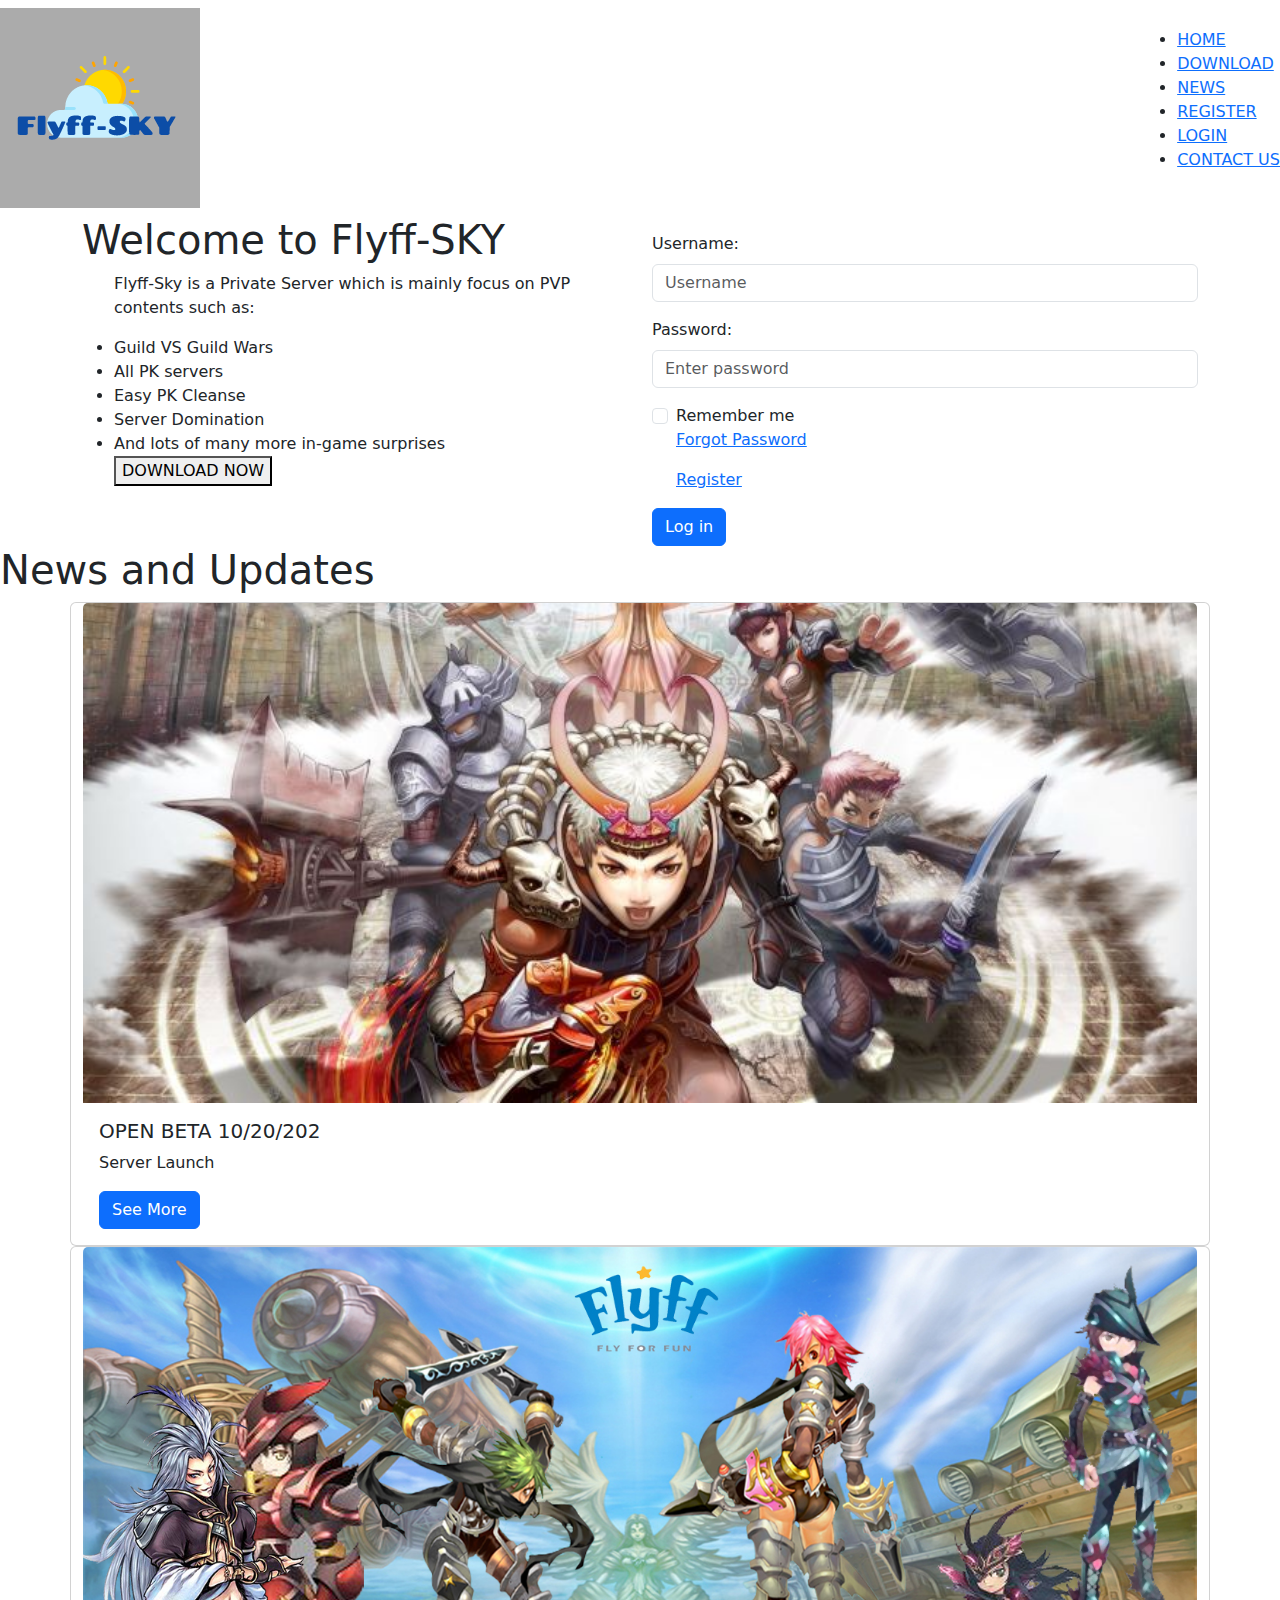
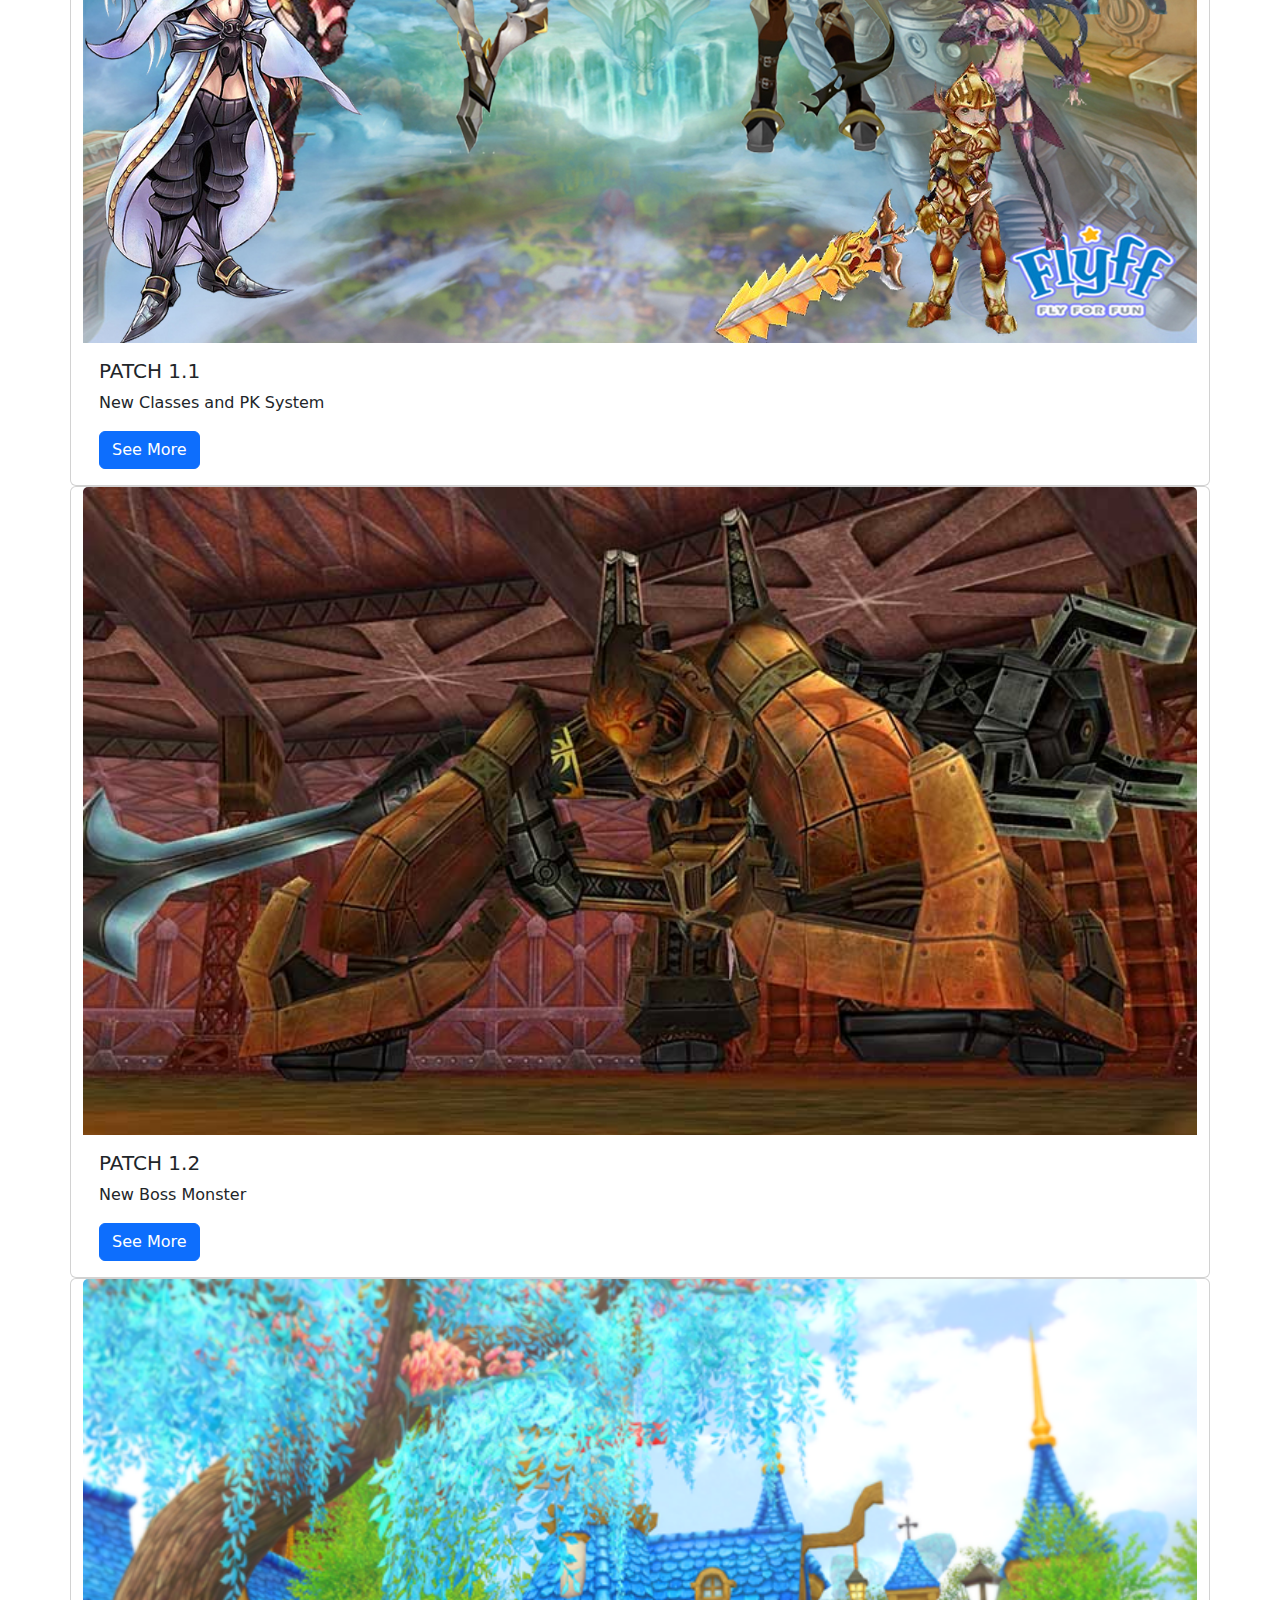
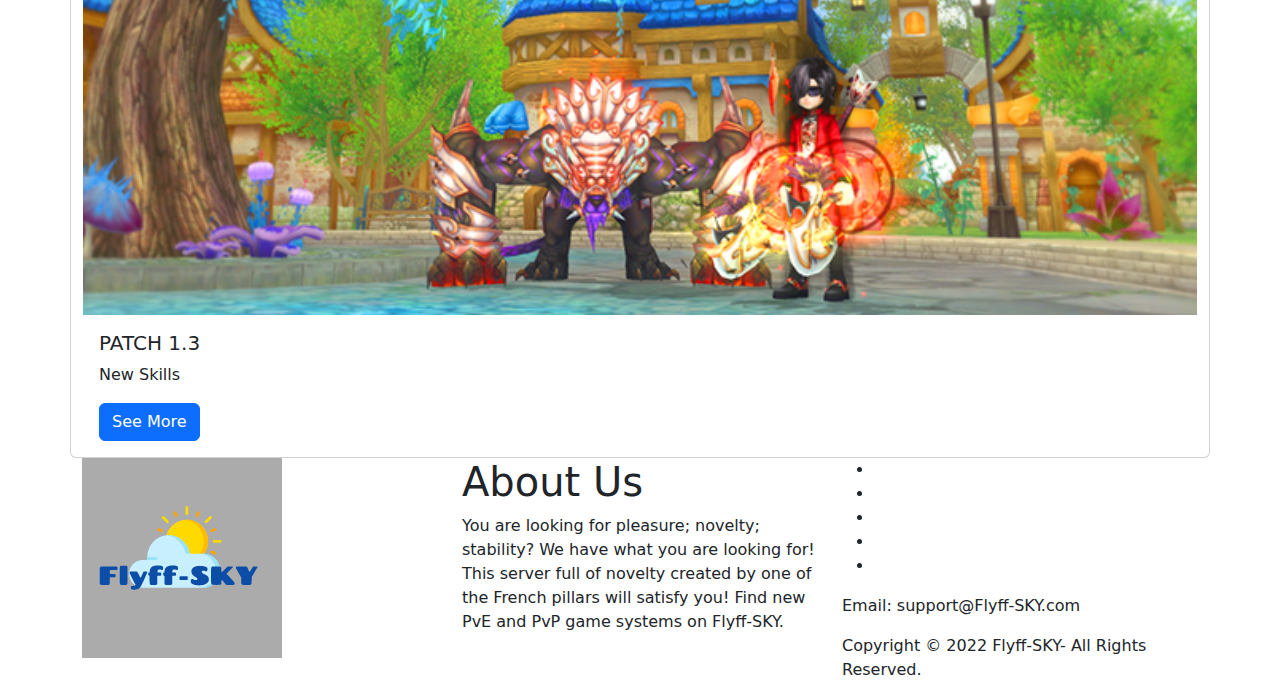
==== index.html @ b71043e6 "index.html" ====
<!DOCTYPE html>
<html lang="en">
<head>
    <meta charset="UTF-8">
    <meta http-equiv="X-UA-Compatible" content="IE=edge">
    <meta name="viewport" content="width=device-width, initial-scale=1.0">
    <link rel="preconnect" href="https://fonts.googleapis.com">
    <link rel="preconnect" href="https://fonts.gstatic.com" crossorigin>
    <link href="https://fonts.googleapis.com/css2?family=Unbounded&display=swap" rel="stylesheet">
      <link href="https://cdn.jsdelivr.net/npm/bootstrap@5.2.3/dist/css/bootstrap.min.css" rel="stylesheet">
      <script src="https://cdn.jsdelivr.net/npm/bootstrap@5.2.3/dist/js/bootstrap.bundle.min.js"></script>
      <link rel="stylesheet" href="https://cdnjs.cloudflare.com/ajax/libs/font-awesome/6.2.1/css/all.min.css" integrity="sha512-MV7K8+y+gLIBoVD59lQIYicR65iaqukzvf/nwasF0nqhPay5w/9lJmVM2hMDcnK1OnMGCdVK+iQrJ7lzPJQd1w==" crossorigin="anonymous" referrerpolicy="no-referrer" />
      <script src="script.js" defer></script>
      
    <link rel="stylesheet" href="new23232.css">
    <title>Flyff-SKY</title>
</head>
<body>
 <nav class="navbar">
 <div class="brand-title"><img src="img/FlyffSKY_logo.png"></div>
<a href="#" class="toggle-button">
<span class="bar"></span>    
<span class="bar"></span>
<span class="bar"></span>
</a>
<div class="navbar-links">
<ul> 
<li> <a href="index.html"> HOME</a></li> 
<li> <a href="flyffdownload.html" target="_blank"> DOWNLOAD</a></li> 
<li> <a href="#"> NEWS</a></li> 
<li> <a href="flyffregister.html" target="_blank"> REGISTER</a></li> 
<li> <a href="flyfflogin.html" target="_blank"> LOGIN</a></li> 
<li> <a href="#"> CONTACT US</a></li> 

</ul>
</nav>
</div>

 </nav>
 <div class="container">
    <div class="row">
        <div class="col-lg-6">
    
    <div class="container_welcome">
    
        <h1 class="header_text">Welcome to Flyff-SKY</h1>
       
       <div class="game_features">
        <ul>
            <p> Flyff-Sky is a Private Server which is mainly focus on PVP contents such as: <p>
            <li> Guild VS Guild  Wars</li>
            <li> All PK servers</li>
            <li> Easy PK Cleanse</li>    
            <li> Server Domination</li>
            <li> And lots of many more in-game surprises</li>
            <a href="flyffdownload.html"target="_blank"> <button class="download"> DOWNLOAD NOW</button></a>
        </ul>
    </div>
        </div>
    </div>
    <div class="col-lg-6">
    <div class="container_login">
        
            <div class="mb-3 mt-3">
              <label for="username" class="form-label">Username:</label>
              <input type="username" class="form-control" id="Username" placeholder="Username" name="Uname">
            </div>
            <div class="mb-3">
              <label for="pwd" class="form-label">Password:</label>
              <input type="password"  class="form-control" id="pwd" placeholder="Enter password" name="pswd">
            </div>
            <div class="form-check mb-3">
              <label class="form-check-label">
                <input class="form-check-input" type="checkbox" name="remember"> Remember me
              </label>
              <div class="form2 mb-3">
    <p><a href="www.google.com">Forgot Password</a></p>
    <p><a href="www.google.com">Register</a></p>
              </div>
            </div>
            <button type="submit" class="btn btn-primary">Log in</button>
          
        </div>
        </div>
        </div> 
      </div>
      <H1 class="news-updates">News and Updates</H1>


      <div class="container">
        <div class="row">
          <div class="card column-lg-12">
            <img src="img/flyff0002.jpg" class="card-img-top" alt="port">
            <div class="card-body">
              <h5 class="card-title">OPEN BETA 10/20/202</h5>
              <p class="card-text"> Server Launch</p>
              <a href="#" class="btn btn-primary">See More</a>
            </div>
          </div>
          <div class="card col-md-12">
            <img src="img/flyff003.jpg" class="card-img-top" alt="educ">
            <div class="card-body">
              <h5 class="card-title">PATCH 1.1</h5>
              <p class="card-text"> New Classes and PK System</p>
              <a href="#" class="btn btn-primary">See More</a>
            </div>
          </div>
          <div class="card col-md-12">
            <img src="img/flyff0008.jpg" class="card-img-top" alt="expi">
            <div class="card-body">
              <h5 class="card-title">PATCH 1.2</h5>
              <p class="card-text">New Boss Monster</p>
              <a href="#" class="btn btn-primary">See More</a>
            </div>
          </div>
          <div class="card col-md-12">
            <img src="img/flyff0009.png" class="card-img-top" alt="skills">
            <div class="card-body">
            
              <h5 class="card-title">PATCH 1.3</h5>
              <p class="card-text">New Skills</p>
              <a href="#" class="btn btn-primary">See More</a>
            </div>
          </div>
        </div>
      </div>
      <div class="container">
<div class="row">
<div class="footer col-lg-4">
<img src="img/FlyffSKY_logo.png">
</div>

<div class="footer col-lg-4">
<h1> About Us</h1>
<p> You are looking for pleasure; novelty; stability? We have what you are looking for! This server full of novelty created by one of the French pillars will satisfy you! Find new PvE and PvP game systems on Flyff-SKY.</p>
    </div>

<div class="media col-lg-4">

<ul>
<li> <a href="#"><i class="fa-brands fa-discord"></i></a></li>
<li><a href="#"><i class="fa-brands fa-facebook"></i></a></li>
<li><a href="#"><i class="fa-brands fa-instagram"></i></a></li>
<li><a href="#"><i class="fa-brands fa-twitter"></i></a></li>
<li><a href="#"><i class="fa-brands fa-twitch"></i></a></li>
</ul>
<p> Email: support@Flyff-SKY.com</p>
<p> Copyright © 2022 Flyff-SKY- All Rights Reserved.</p>
</div>

</div>

</div>





      </div>
</body>
</html>
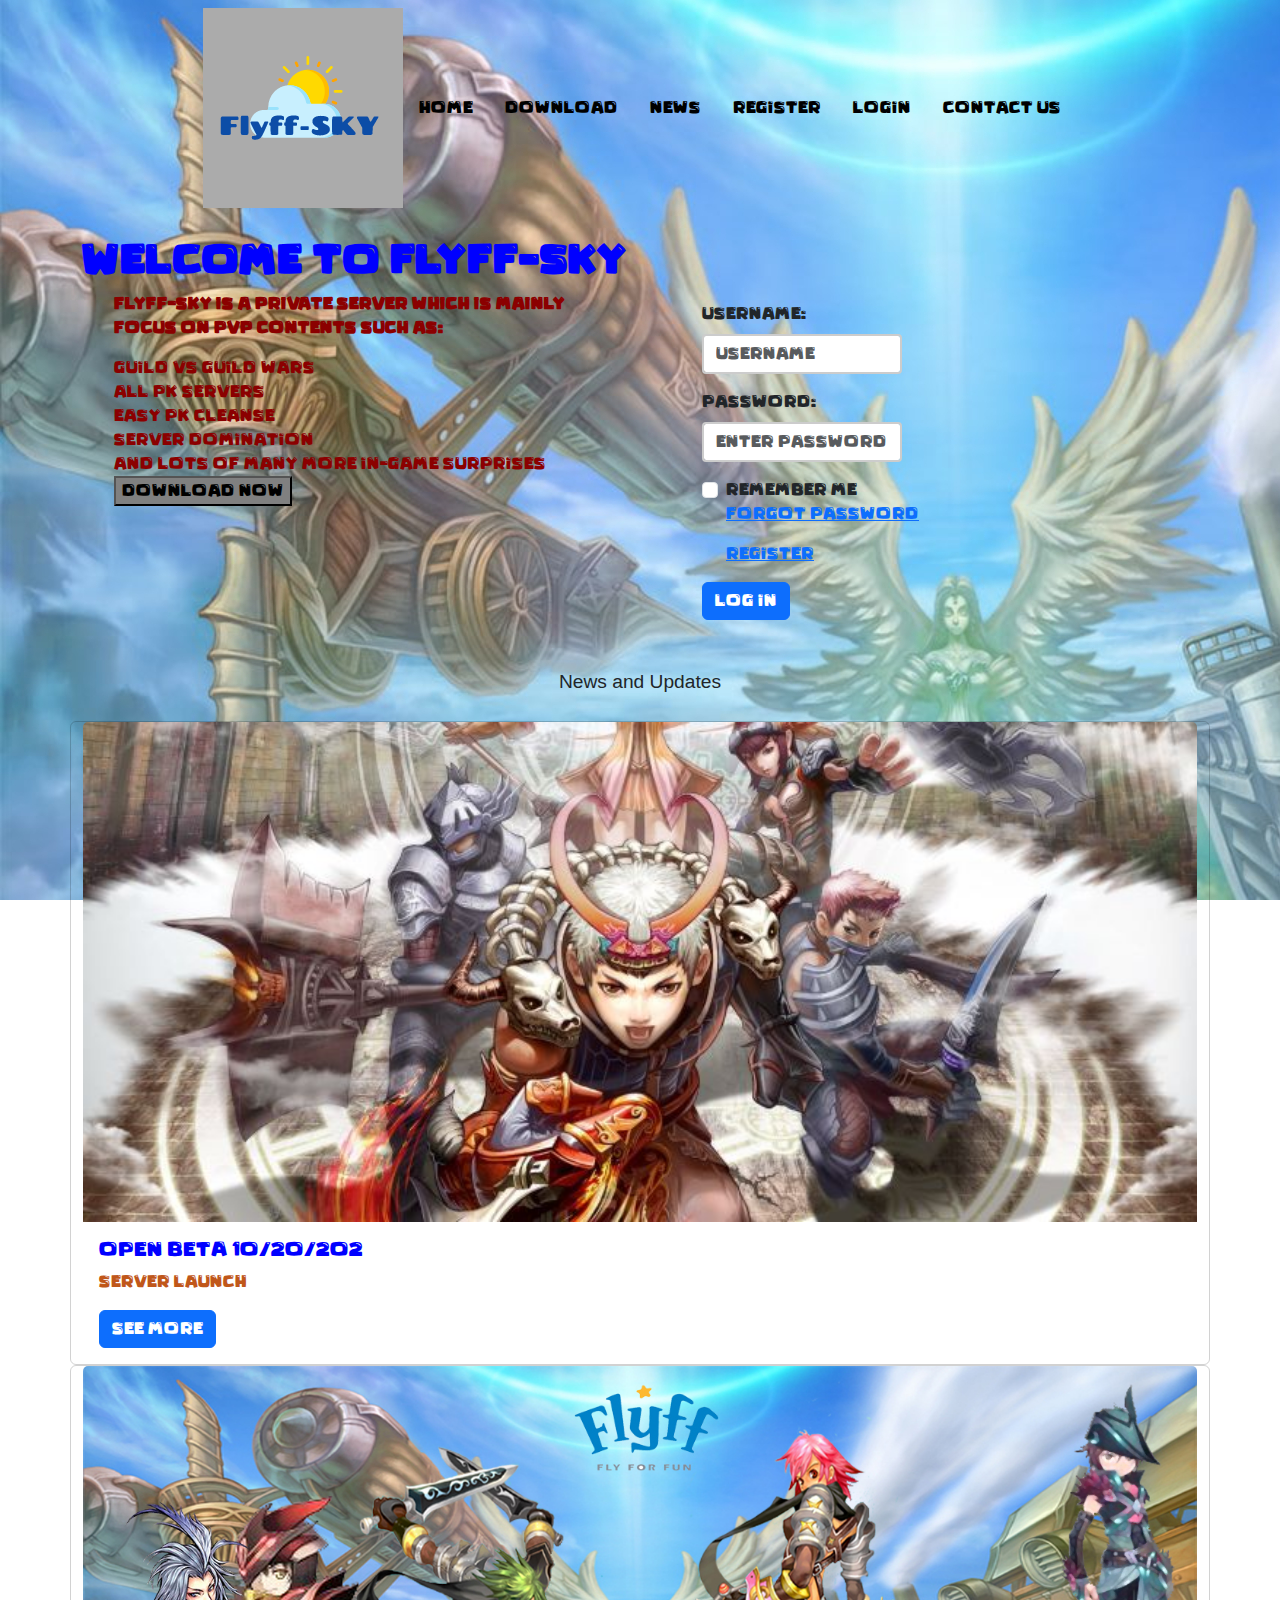
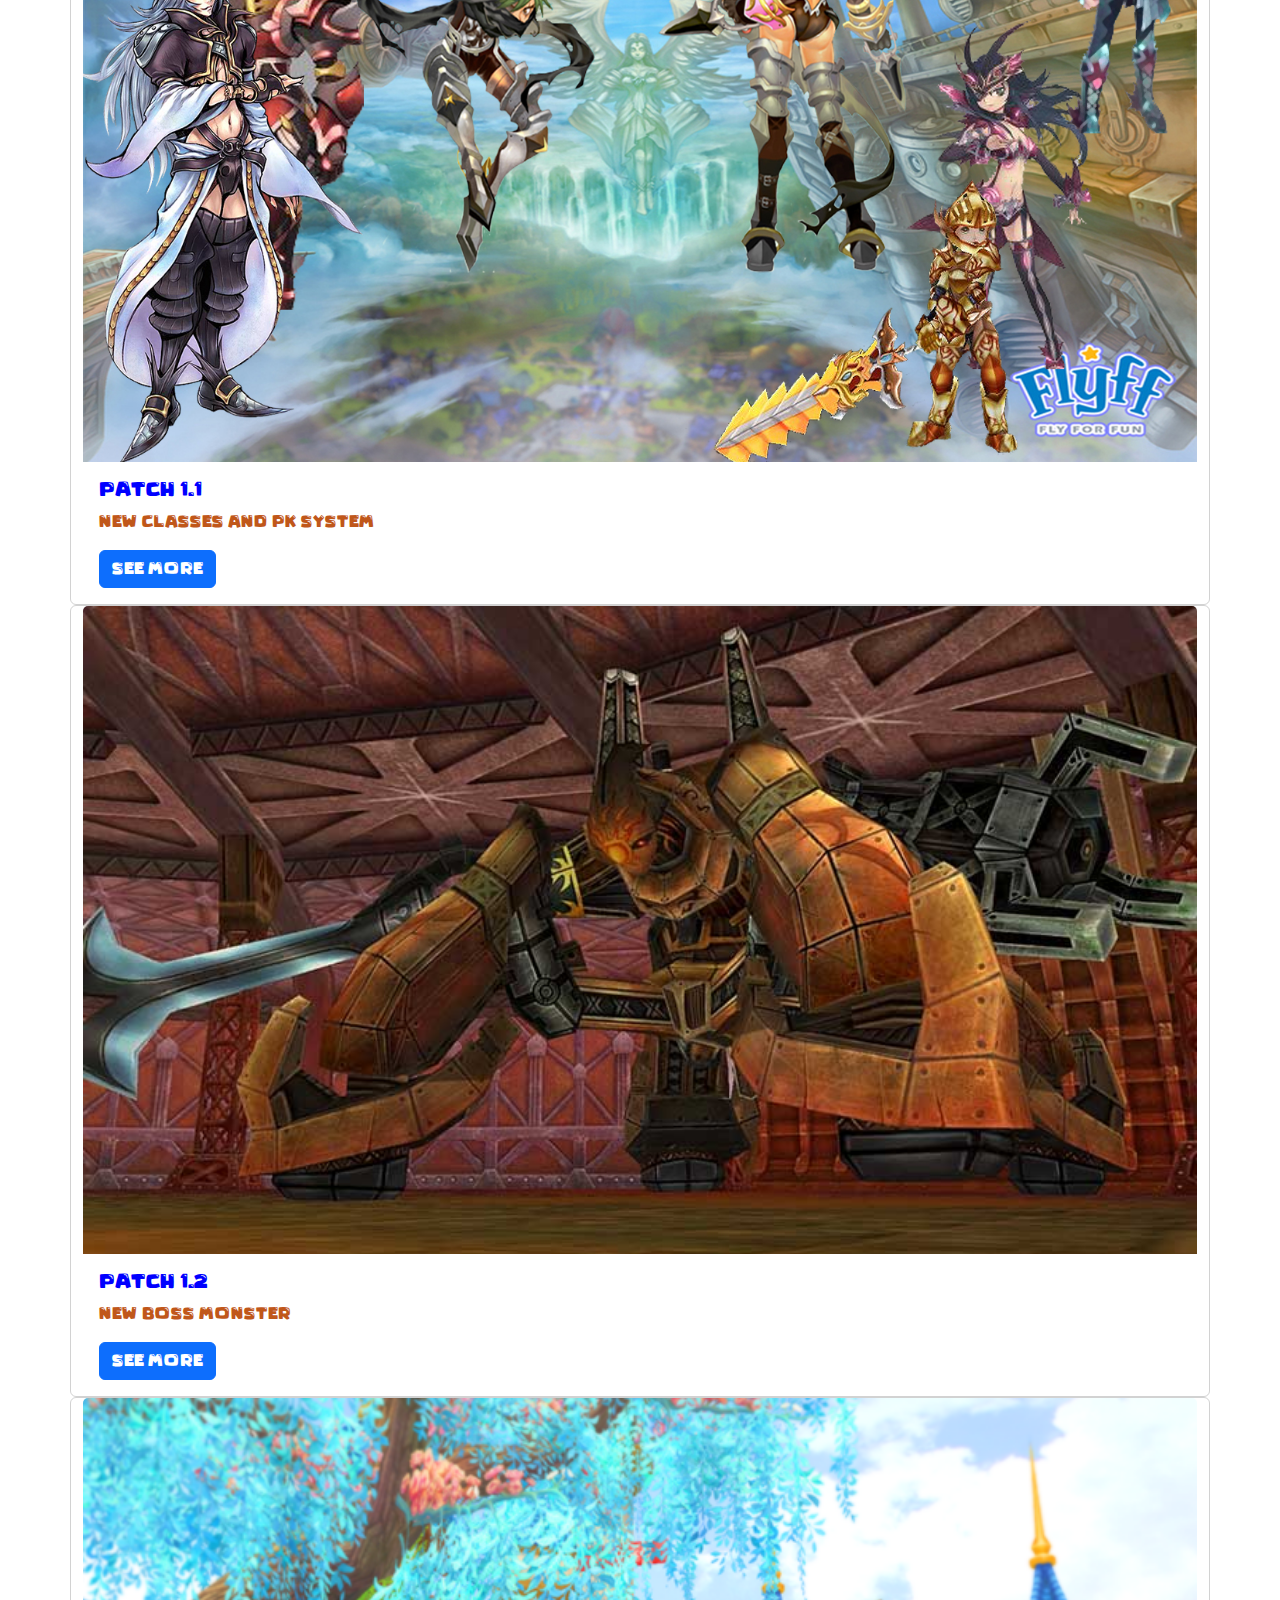
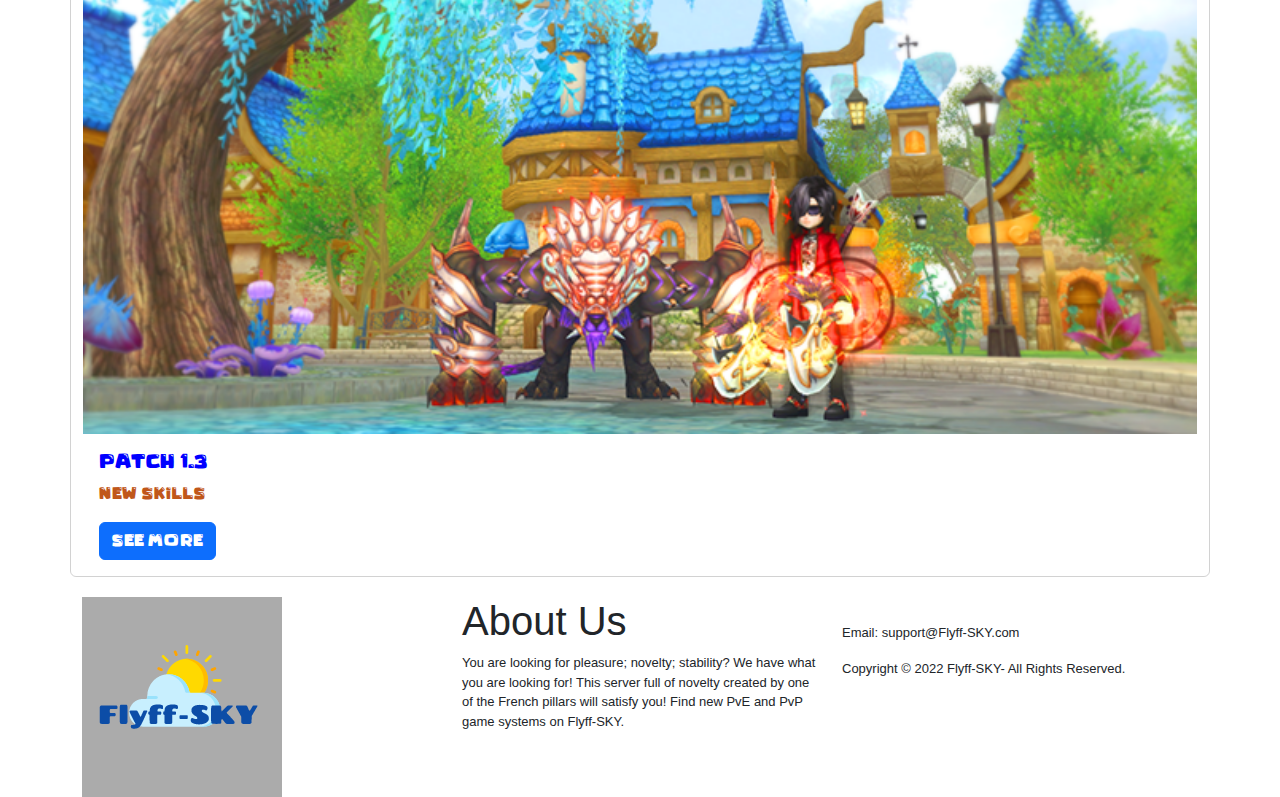
==== commit 46f956db: "adding contact us" ====
--- a/index.html
+++ b/index.html
@@ -30,7 +30,7 @@
 <li> <a href="#"> NEWS</a></li> 
 <li> <a href="flyffregister.html" target="_blank"> REGISTER</a></li> 
 <li> <a href="flyfflogin.html" target="_blank"> LOGIN</a></li> 
-<li> <a href="#"> CONTACT US</a></li> 
+<li> <a href="flyffcontactus.html"> CONTACT US</a></li> 
 
 </ul>
 </nav>
--- a/new23232.css
+++ b/new23232.css
@@ -0,0 +1,233 @@
+* {
+
+    box-sizing: border-box;
+}
+
+
+body{
+margin: 0;
+padding: 0;
+background-image: url(img/flyffbackground.jpg);
+background-attachment: fixed;
+}
+
+.navbar {
+display: flex;
+justify-content: center;
+align-items: center;
+background-color: transparent;
+color: rgb(1, 1, 116);
+font-family: Mega;
+}
+
+.brand-tittle 
+{ font-size: 1.5rem;
+margin: .5rem;
+padding: .5rem;
+}
+
+.navbar-links ul {
+
+margin:0;
+padding: 0;
+display: flex;
+}
+
+.navbar-links li {
+
+    list-style: none;
+}
+
+.navbar-links li a {
+
+text-decoration: none;
+color: black;
+padding: 1rem;
+display: block;
+
+}
+
+.navbar-links li:hover {
+background-color: rgb(158, 182, 202);
+}
+
+.toggle-button {
+
+    position: absolute;
+    top: .75 rem;
+    right: 1rem;
+    display:none;
+    flex-direction: column;
+    justify-content: space-between;
+    width: 30px;
+    height: 21px;
+}
+
+.toggle-button .bar {
+
+    height: 3px;
+    width:100%;
+    background-color: rgb(43, 39, 39);
+    border-radius: 10px;
+}
+
+@media (max-width: 400px) {
+
+.toggle-button {
+
+    display: flex;
+}
+.navbar-links {
+
+display: none;
+
+}
+
+.navbar {
+flex-direction: column;
+align-items: flex-start;
+
+}
+
+
+.navbar-links ul {
+
+
+    width: 100%;
+    flex-direction: column;
+
+}
+
+.navbar-links li {
+
+    text-align: center;
+
+}
+
+.navbar-links li a {
+
+    padding: .5rem 1rem;
+}
+
+.navbar-links.active {
+
+    display:flex;
+}
+
+}
+
+.container {
+
+    font-family: Mega;
+padding-top: 20px;
+ 
+}
+
+
+.container_welcome {
+
+    list-style: none;
+}
+@font-face {
+    font-family: Mega;
+    src: url(font/Mega\ Surprise.ttf);
+  }
+
+  .form-control {
+    width: 200px;
+  box-sizing: border-box;
+  border: 2px solid #ccc;
+  border-radius: 4px;
+  }
+
+  .card-text {
+
+    color: rgb(192, 87, 26);
+  }
+
+  .card-title {
+
+    color: blue;
+  }
+
+  .card {
+
+    background-color: transparent;
+  }
+
+  .game_features{
+  color:darkred;  
+    font-weight: lighter;
+list-style: none;
+  }
+
+  .game_features ul {
+
+list-style: none;
+font-weight: lighter;
+  }
+
+  .game_features p {
+font-weight: bold;
+color: darkred(73, 55, 49);
+
+  }
+   
+  .game_features a:hover {
+
+    color: green;
+}
+
+
+  .header_text {
+
+    color: blue;
+    font-weight: bolder;
+  }
+
+
+.container_login {
+    padding: 50px;
+
+}
+
+.media ul {
+display:flex;
+list-style: none;
+justify-content: center;
+padding: 5px;
+}
+
+.media p {
+
+justify-content: center;
+font-family: Arial, Helvetica, sans-serif;
+font-weight: 50;
+font-size: small;
+}
+
+.footer {
+font-family: sans-serif, Helvetica, Arial;
+font-weight: 100;
+font-size: small;
+
+}
+
+.download {
+
+    color: black;
+    background-color: gray;
+}
+.download:hover {
+
+color: black;
+background-color: green;
+}
+
+.news-updates {
+
+    text-align: center;
+font-weight: 400;
+    font-size: larger;
+    font-family: Impact, Haettenschweiler, 'Arial Narrow Bold', sans-serif;
+}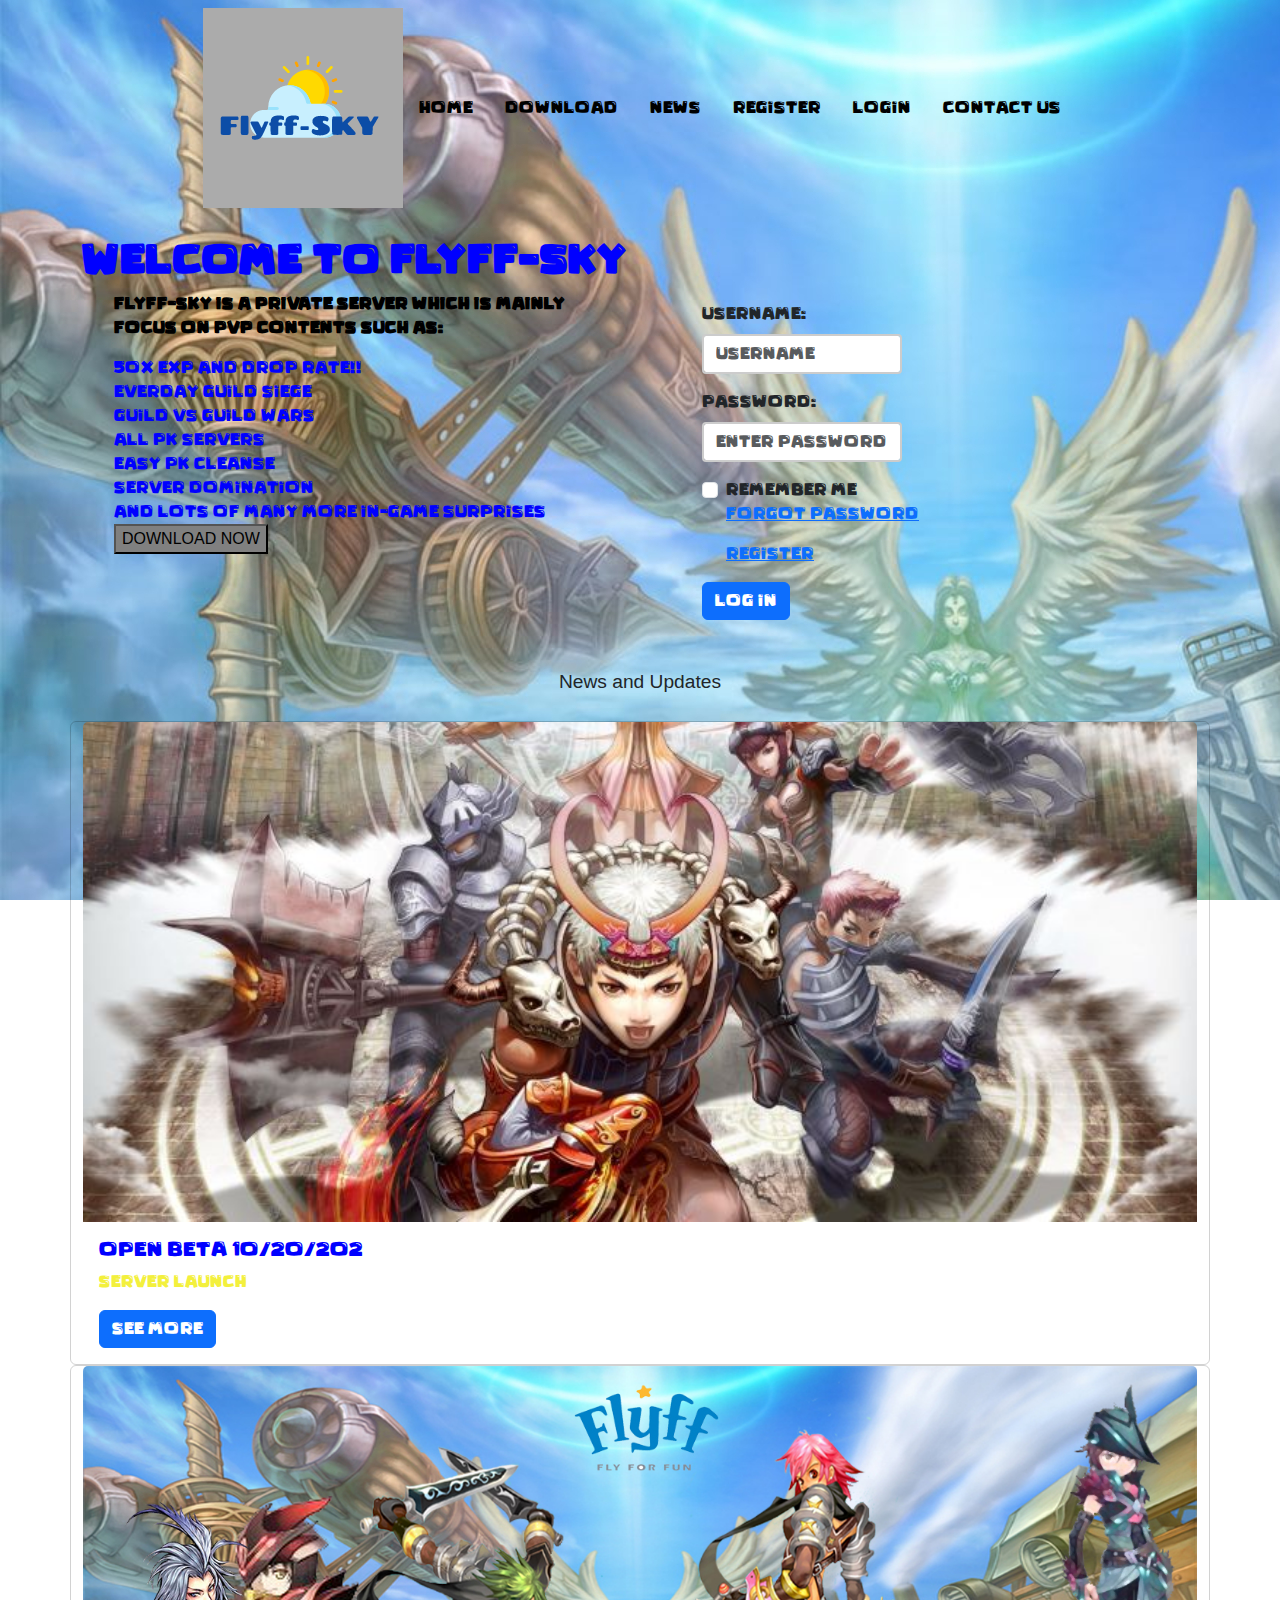
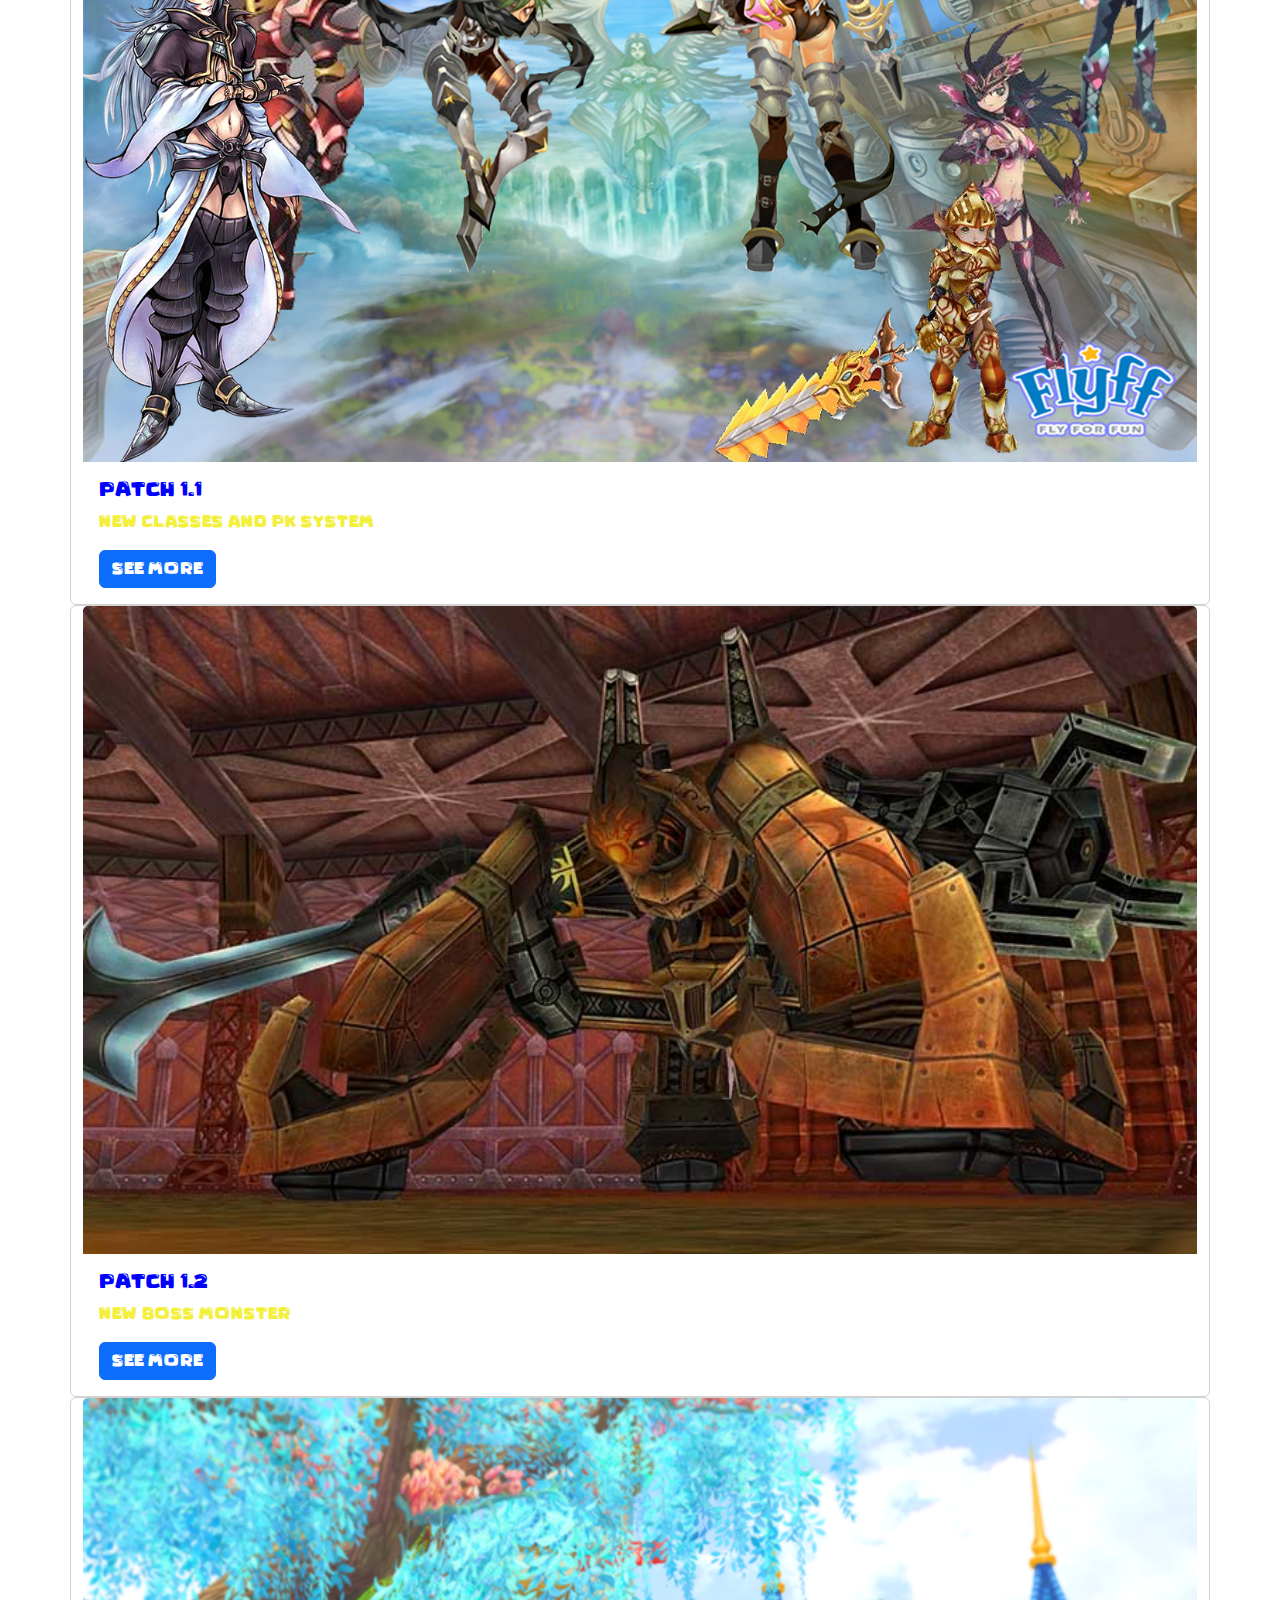
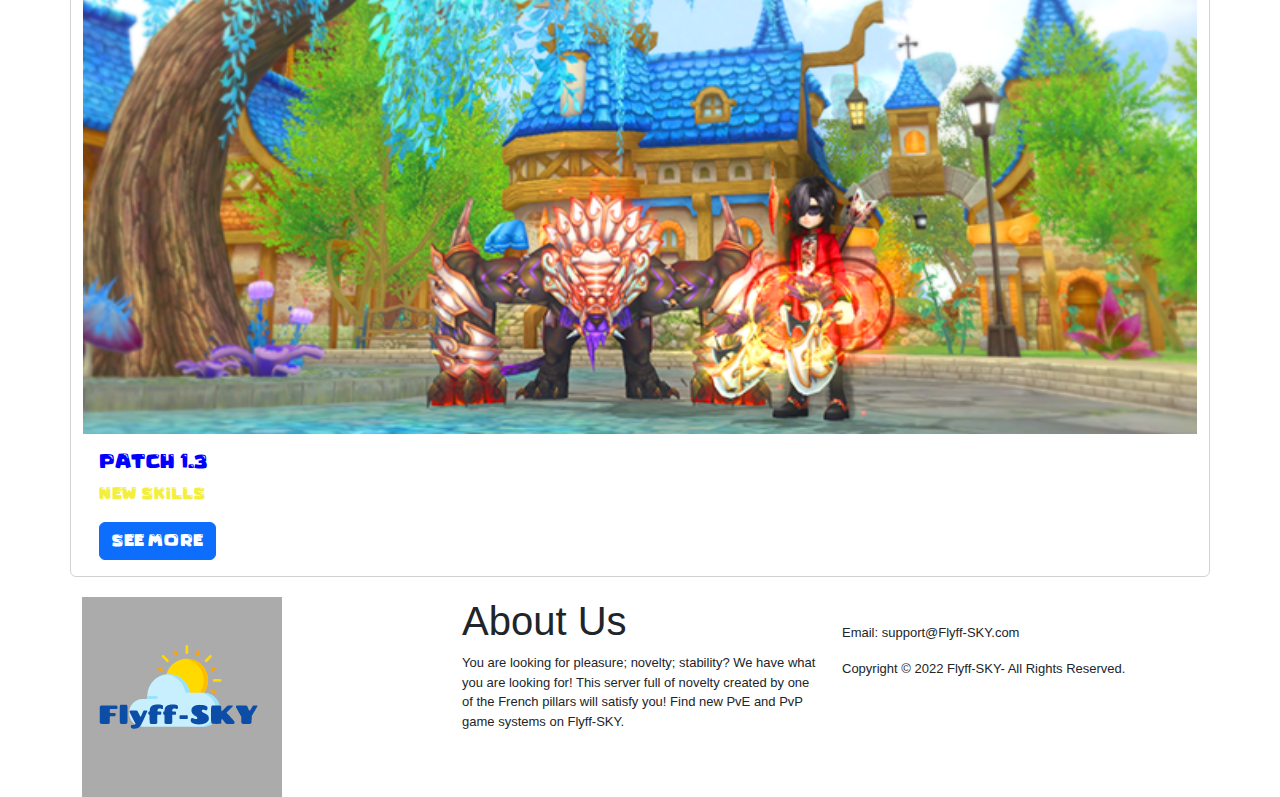
==== commit 2b52f1a7: "Update index.html" ====
--- a/index.html
+++ b/index.html
@@ -27,7 +27,7 @@
 <ul> 
 <li> <a href="index.html"> HOME</a></li> 
 <li> <a href="flyffdownload.html" target="_blank"> DOWNLOAD</a></li> 
-<li> <a href="#"> NEWS</a></li> 
+<li> <a href="#NEWS"> NEWS</a></li> 
 <li> <a href="flyffregister.html" target="_blank"> REGISTER</a></li> 
 <li> <a href="flyfflogin.html" target="_blank"> LOGIN</a></li> 
 <li> <a href="flyffcontactus.html"> CONTACT US</a></li> 
@@ -48,7 +48,9 @@
        <div class="game_features">
         <ul>
             <p> Flyff-Sky is a Private Server which is mainly focus on PVP contents such as: <p>
-            <li> Guild VS Guild  Wars</li>
+              <li> 50x Exp and Drop Rate!!</li>
+              <li> Everday Guild Siege</li>
+              <li> Guild VS Guild  Wars</li>
             <li> All PK servers</li>
             <li> Easy PK Cleanse</li>    
             <li> Server Domination</li>
@@ -84,7 +86,7 @@
         </div>
         </div> 
       </div>
-      <H1 class="news-updates">News and Updates</H1>
+      <H1 id= "NEWS" class="news-updates">News and Updates</H1>
 
 
       <div class="container">
--- a/new23232.css
+++ b/new23232.css
@@ -84,23 +84,22 @@
 }
 
 .navbar {
-flex-direction: column;
-align-items: flex-start;
+flex-direction: space-between;
+align-items: center;
 
 }
 
 
 .navbar-links ul {
-
 
     width: 100%;
     flex-direction: column;
-
+justify-content: flex-end;
 }
 
 .navbar-links li {
-
-    text-align: center;
+  flex-direction: end;
+    text-align: end;
 
 }
 
@@ -120,7 +119,7 @@
 
     font-family: Mega;
 padding-top: 20px;
- 
+ justify-content: space-around;
 }
 
 
@@ -142,7 +141,7 @@
 
   .card-text {
 
-    color: rgb(192, 87, 26);
+    color: rgb(243, 240, 61);
   }
 
   .card-title {
@@ -156,8 +155,9 @@
   }
 
   .game_features{
-  color:darkred;  
-    font-weight: lighter;
+  color: black;
+  font-family: sans-serif;  
+    font-weight: bolder;
 list-style: none;
   }
 
@@ -165,17 +165,34 @@
 
 list-style: none;
 font-weight: lighter;
-  }
-
+
+  }
+  .game_features ul li{
+font-family: Mega;
+  color: blue;
+    list-style: none;
+    font-weight: lighter;
+    
+      }
+
+
+ 
   .game_features p {
 font-weight: bold;
+font-family: Mega;
 color: darkred(73, 55, 49);
 
   }
    
+  .game_features ul li a {
+
+    color: skyblue;
+}
+
+
   .game_features a:hover {
 
-    color: green;
+    color: greenyellow;
 }
 
 
